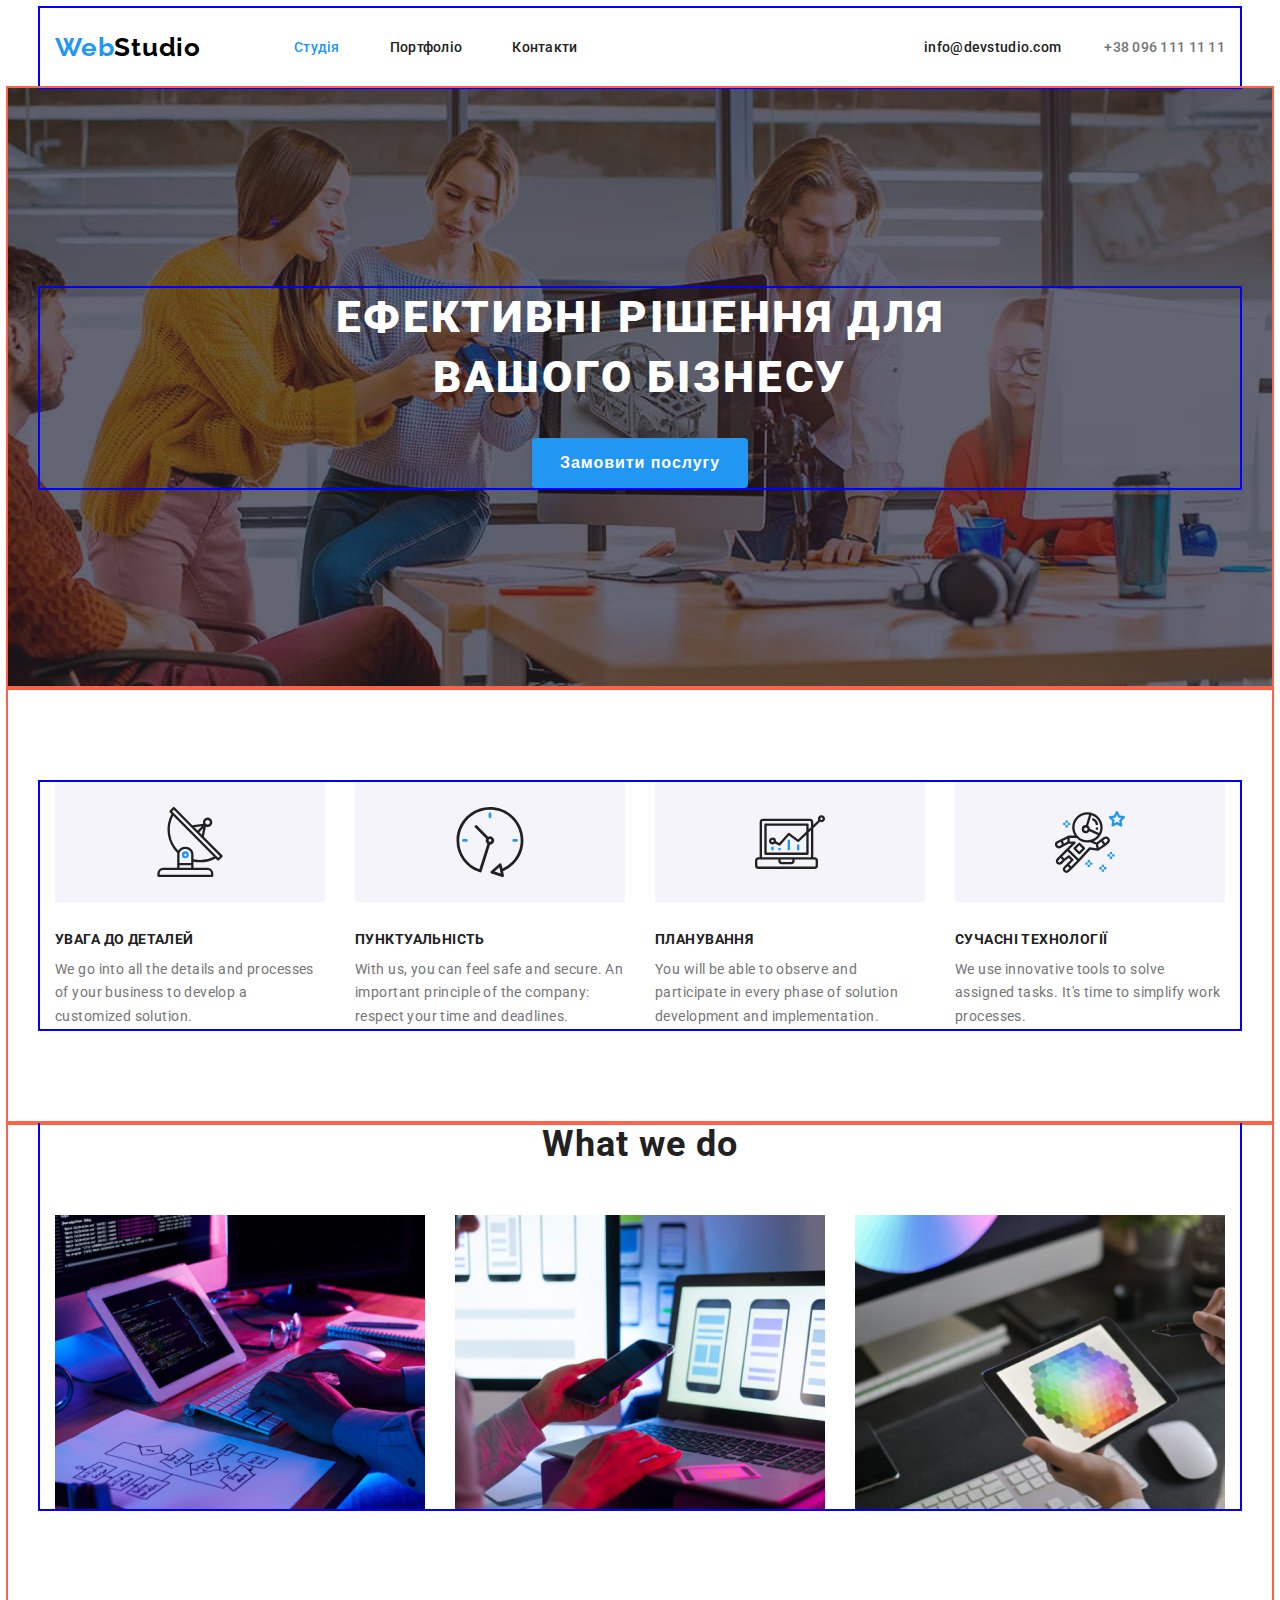
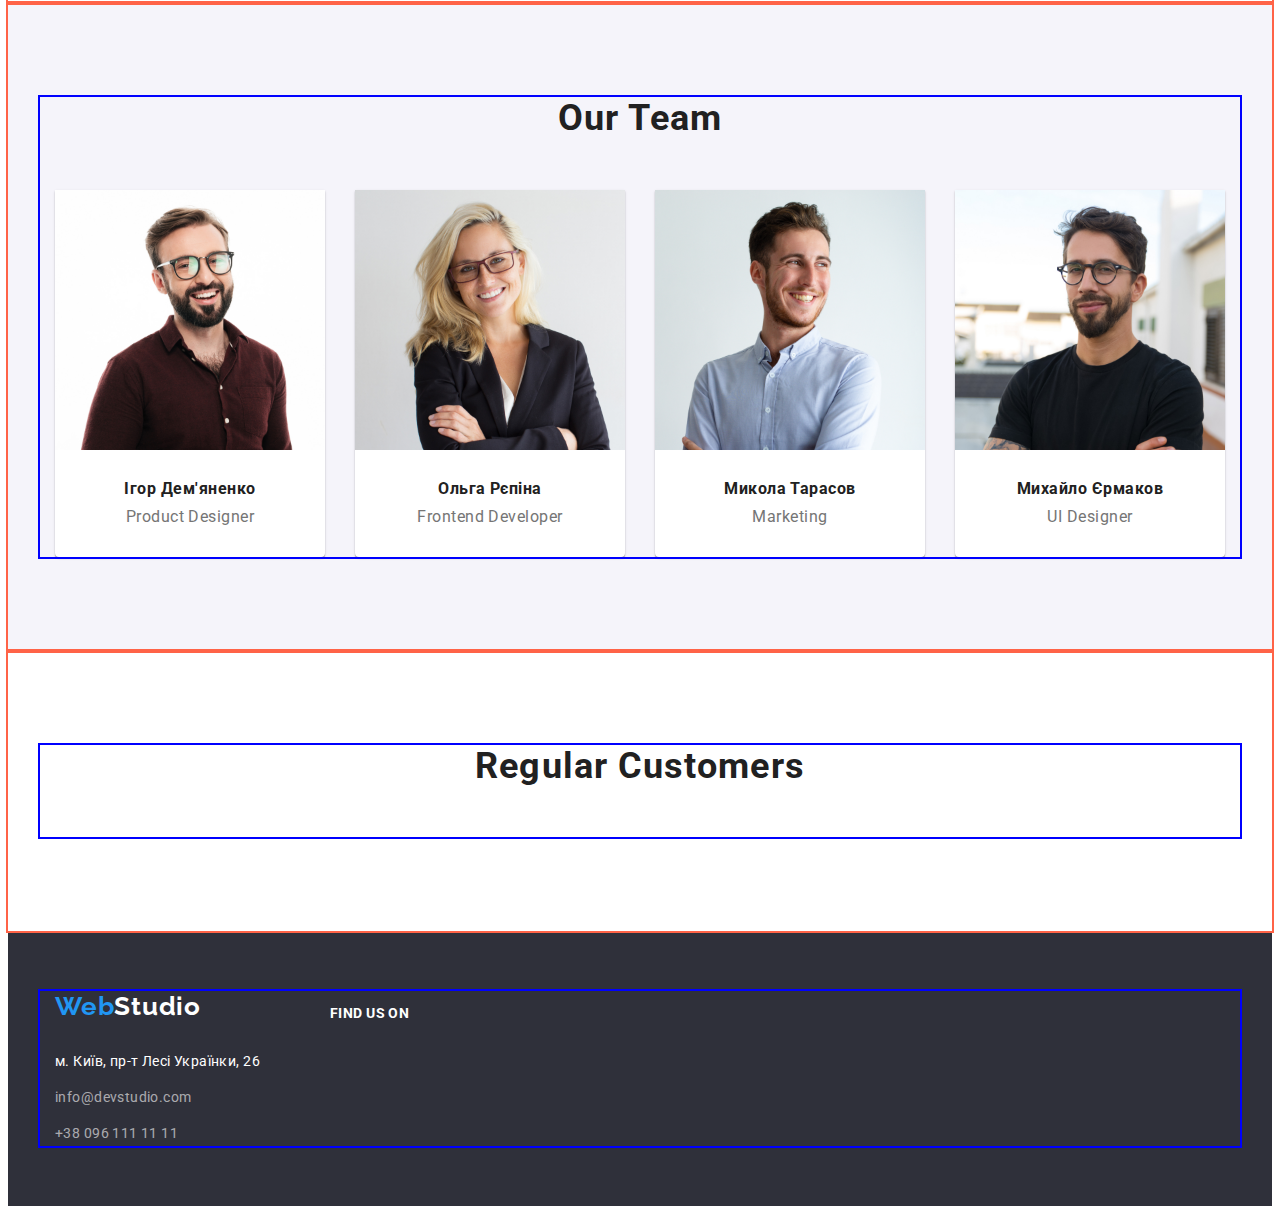
==== index.html @ fc8133b7 "copy from hw3" ====
<!DOCTYPE html>
<html lang="en">


<head>
    <meta charset="UTF-8">
    <meta http-equiv="X-UA-Compatible" content="IE=edge">
    <meta name="viewport" content="width=device-width, initial-scale=1.0">
    <title>WebStudio</title>
    <link rel="preconnect" href="https://fonts.googleapis.com">
    <link rel="preconnect" href="https://fonts.gstatic.com" crossorigin>
    <link
        href="https://fonts.googleapis.com/css2?family=Raleway:wght@700&family=Roboto:wght@400;500;700;900&display=swap"
        rel="stylesheet">
    <link rel="stylesheet" href="https://cdnjs.cloudflare.com/ajax/libs/modern-normalize/1.1.0/modern-normalize.min.css"
        integrity="sha512-wpPYUAdjBVSE4KJnH1VR1HeZfpl1ub8YT/NKx4PuQ5NmX2tKuGu6U/JRp5y+Y8XG2tV+wKQpNHVUX03MfMFn9Q=="
        crossorigin="anonymous" referrerpolicy="no-referrer" />
    <link rel="stylesheet" href="style.css">
</head>

<body>

    <header>
        <div class="container header-design">
            <nav>
                <a href="index.html" class="logo"><span class="accent">Web</span>Studio</a>
                <ul class="nav-list">
                    <li><a href="#" class="nav-link accent">Студія</a></li>
                    <li><a href="./portfolio.html" class="nav-link">Портфоліо</a></li>
                    <li><a href="#" class="nav-link">Контакти</a></li>
                </ul>
            </nav>
            <div class="contact-link">
                <a href="mailto:contact@forstudy.space" target="_blank" rel="nofollow noopener" class="mail">

                    info@devstudio.com</a>
                <a href="tel:+380961111111" target="_blank" rel="nofollow noopener" class="phone">

                    +38 096 111 11 11</a>
            </div>


        </div>
    </header>
    <main>
        <section class="hero">
            <div class="container">
                <h1 class="hero-tltle">Ефективні рішення для <br> вашого бізнесу </h1>
                <button type="button" class="btn hero-button">Замовити послугу</button>
            </div>
        </section>
        <section class="advantages">
            <div class="container">
                <h2 class="advantages-title">Переваги</h2>
                <ul class="advantages-list">
                    <li class="item antena">
                        <h3 class="advantages-list-title">УВАГА ДО ДЕТАЛЕЙ</h3>
                        <p class="advantages-list-text">We go into all the details and processes of your business to
                            develop a customized solution.</p>
                    </li>
                    <li class="item clock">
                        <h3 class="advantages-list-title">ПУНКТУАЛЬНІСТЬ</h3>
                        <p class="advantages-list-text">With us, you can feel safe and secure. An important principle of
                            the company: respect your time and deadlines.</p>
                    </li>
                    <li class="item diagram">
                        <h3 class="advantages-list-title">ПЛАНУВАННЯ</h3>
                        <p class="advantages-list-text">You will be able to observe and participate in every phase of
                            solution development and implementation.
                        </p>
                    </li>
                    <li class="item astronavt">
                        <h3 class="advantages-list-title">СУЧАСНІ ТЕХНОЛОГІЇ</h3>
                        <p class="advantages-list-text">We use innovative tools to solve assigned tasks. It's time to
                            simplify work processes.</p>
                    </li>
                </ul>
            </div>
        </section>
        <section class="whatWeDo">
            <div class="container">
                <h2 class="title">What we do</h2>
                <ul class="whatWeDo-list">
                    <li class="item"><img src="./images/pic1.jpg" width="370" alt="picture1"></li>
                    <li class="item"><img src="./images/pic2.jpg" width="370" alt="picture2"></li>
                    <li class="item"><img src="./images/pic3.jpg" width="370" alt="picture3"></li>
                </ul>
            </div>
        </section>
        <section class="team">
            <div class="container">
                <h2 class="title">Our Team</h2>
                <ul class="team-list">
                    <li class="item">
                        <img src="./images/member1.jpg" class="team-member-photo" alt="photo Ігор Дем'яненко"
                            width="270">
                        <h3 class="team-name">Ігор Дем'яненко</h3>
                        <p class="team-member-position">Product Designer</p>

                    </li>
                    <li class="item">
                        <img src="./images/member2.jpg" class="team-member-photo" alt="photo Ольга Рєпіна" width="270">
                        <h3 class="team-name">Ольга Рєпіна</h3>
                        <p class="team-member-position">Frontend Developer</p>


                    </li>
                    <li class="item">
                        <img src="./images/member3.jpg" class="team-member-photo" alt="photo Микола Тарасов"
                            width="270">
                        <h3 class="team-name">Микола Тарасов</h3>
                        <p class="team-member-position">Marketing</p>

                    </li>
                    <li class="item">
                        <img src="./images/member4.jpg" class="team-member-photo" alt="photo Михайло Єрмаков"
                            width="270">
                        <h3 class="team-name">Михайло Єрмаков</h3>
                        <p class="team-member-position">UI Designer</p>

                    </li>
                </ul>
            </div>
        </section>
        <section class="customers">
            <div class="container">
                <h2 class="title">Regular Customers</h2>
                <ul class="logo-customers">

                </ul>
            </div>
        </section>
    </main>
    <footer class="footer">
        <div class="container decoration-footer">
            <div class="adres">
                <a href="index.html" class="logo white-logo"><span class="accent">Web</span>Studio</a>
                <address class="address">м. Київ, пр-т Лесі Українки, 26 <br>
                    <a href="mailto:contact@forstudy.space" target="_blank" rel="nofollow noopener"
                        class="footer-link">info@devstudio.com</a><br>
                    <a href="tel:+380961111111" target="_blank" rel="nofollow noopener" class="footer-link">+38 096 111
                        11
                        11</a>
                </address>
            </div>
            <div class="social-media">
                <p class="footer-text">Find us on</p>
            </div>
        </div>
    </footer>
</body>

</html>
---- style.css ----
:root {
  --main-color: #212121;
  --accent-color: #2196f3;
  --bg-color: #2f303a;
}
html {
  box-sizing: border-box;
  margin-left: auto;
  margin-right: auto;
}
*,
*::after,
*::before {
  box-sizing: inherit;
}
section {
  outline: 2px solid tomato;
}
body {
  font-family: 'Roboto', sans-serif;
  font-weight: 500;
  font-size: 14px;
}
a {
  color: var(--main-color);
}
ul {
  margin-top: 0;
  margin-bottom: 0;
  padding-left: 0;
}
li {
  list-style: none;
}
img {
  display: block;
}
.container {
  width: 1200px;
  margin-left: auto;
  margin-right: auto;
  padding-left: 15px;
  padding-right: 15px;
  outline: 2px solid blue;
}

/* header*/

header {
  border-bottom: 1px solid #ececec;
}

.header-design {
  display: flex;
  padding-top: 24px;
  padding-bottom: 24px;

  align-items: center;
}
nav {
  display: flex;
  align-items: center;
}
.logo {
  display: inline-block;

  font-family: 'Raleway', sans-serif;
  font-weight: 700;
  font-size: 26px;
  line-height: 1.19;
  letter-spacing: 0.03em;
  text-decoration: none;
  color: #000000;
}
.accent {
  color: var(--accent-color);
}
.nav-list {
  display: flex;
  margin-left: 93px;
}
.nav-list li + li {
  margin-left: 50px;
}
.contact-link {
  margin-left: auto;
}
.contact-link a + a {
  margin-left: 40px;
}

.nav-link {
  text-decoration: none;
  color: var(--main-color);
  line-height: 1.14;
  letter-spacing: 0.02em;
}

.nav-link:hover,
.mail:hover,
.phone:hover {
  color: var(--accent-color);
  fill: var(--accent-color);
}
.nav-link.accent {
  color: var(--accent-color);
}

.mail {
  display: inline-flex;
  align-items: center;
  gap: 10px;

  line-height: 1.14;
  letter-spacing: 0.02em;
  text-decoration: none;
}
.phone {
  display: inline-flex;
  align-items: center;
  gap: 10px;

  line-height: 1.14;
  letter-spacing: 0.02em;
  color: #757575;
  text-decoration: none;
}
/*section Hero*/

.hero {
  max-width: 1600px;
  margin-right: auto;
  margin-left: auto;
  padding: 200px 0;

  text-align: center;
  background-color: var(--bg-color);
  background-image: linear-gradient(
      to right,
      rgba(47, 48, 58, 0.4),
      rgba(47, 48, 58, 0.4)
    ),
    url('./images/hero_bg.jpg');
  background-repeat: no-repeat;
  background-position: center;
}
.hero-tltle {
  color: #ffffff;
  margin-top: 0;
  margin-bottom: 30px;

  font-weight: 900;
  font-size: 44px;
  line-height: 1.36;
  text-align: center;
  letter-spacing: 0.06em;
  text-transform: uppercase;
}

.btn {
  width: 216px;
  height: 50px;

  font-weight: 700;
  font-size: 16px;
  line-height: 1.88;
  text-align: center;
  letter-spacing: 0.06em;
  border-radius: 4px;
  border: none;
  background-color: var(--accent-color);
  box-shadow: 0px 4px 4px rgba(0, 0, 0, 0.15);
  color: #ffffff;
}

.btn:hover {
  background-color: tomato;
}
.btn:active {
  background-color: purple;
}

/*Section Advantages*/
.advantages {
  padding: 94px 0;
}
.advantages-list .item {
  margin-right: 30px;
}
.advantages-list .item:last-child {
  margin-right: 0;
}
.advantages-title {
  margin-top: 0;
  margin-bottom: 0;
  display: none;
}
.advantages-list {
  display: flex;
}
.advantages-list-title {
  margin-bottom: 10px;
  margin-top: 30px;

  font-size: 14px;
  line-height: 1.14;
  letter-spacing: 0.03em;
  text-transform: uppercase;
  color: var(--main-color);
}
.advantages-list-text {
  width: 270px;
  margin-top: 0;
  margin-bottom: 0;

  font-weight: 400;
  line-height: 1.71;
  letter-spacing: 0.03em;
  color: #757575;
}

.advantages-list .item::before {
  display: block;
  content: '';
  max-width: 270px;
  height: 120px;

  background-color: #f5f4fa;
  background-repeat: no-repeat;
  background-size: 70px 70px;
  background-position: center;
}
.antena::before {
  background-image: url('./images/antenna\ 1.svg');
}
.clock::before {
  background-image: url('./images/clock\ 1.svg');
}
.diagram::before {
  background-image: url('./images/diagram\ 1.svg');
}
.astronavt::before {
  background-image: url('./images/astronaut\ 1.svg');
}

/*Section whatWeDo*/
.whatWeDo {
  padding-bottom: 94px;
}
.whatWeDo-list {
  display: flex;
}
.whatWeDo-list .item {
  margin-right: 30px;
}
.whatWeDo-list .item:last-child {
  margin-right: 0;
}
.title {
  margin-top: 0;
  margin-bottom: 50px;

  font-size: 36px;
  line-height: 1.17;
  text-align: center;
  letter-spacing: 0.03em;
  color: var(--main-color);
}

/*Section Team*/
.team {
  background-color: #f5f4fa;
  padding: 94px 0;
}
.team-list {
  display: flex;
}
.team-list .item {
  margin-right: 30px;

  background-color: #fff;
  box-shadow: 0px 1px 3px rgba(0, 0, 0, 0.12), 0px 1px 1px rgba(0, 0, 0, 0.14),
    0px 2px 1px rgba(0, 0, 0, 0.2);
  border-radius: 0px 0px 4px 4px;
}
.team-list .item:last-child {
  margin-right: 0;
}
.team-name {
  margin-top: 0;
  margin-bottom: 10px;

  font-size: 16px;
  line-height: 1.18;
  text-align: center;
  letter-spacing: 0.03em;
  color: var(--main-color);
}
.team-member-position {
  margin-top: 0;
  margin-bottom: 30px;

  font-weight: 400;
  font-size: 16px;
  line-height: 1.18;
  text-align: center;
  letter-spacing: 0.03em;
  color: #757575;
}
.team-member-photo {
  margin-bottom: 30px;
}
.icon-socila-media {
  display: flex;
  margin-right: 32px;
  margin-left: 32px;
}
.icon-socila-media .icon {
  margin-right: 10px;
}
.icon-socila-media .icon:last-child {
  margin-right: 0;
}
/*customers*/
.customers {
  padding-top: 94px;
  padding-bottom: 94px;
}

.logo-customers {
  display: flex;
}
.item-logo {
  display: flex;
  align-items: center;
  justify-content: center;
  width: 170px;
  height: 92px;

  border: 1px solid #afb1b8;
  border-radius: 4px;
}
.item + .item .item-logo {
  margin-left: 30px;
}

/*footer*/

.footer {
  background-color: var(--bg-color);
  padding: 60px 0;
}
.address {
  margin-top: 28px;

  font-style: normal;
  font-weight: 400;
  line-height: 1.71;
  letter-spacing: 0.03em;
  color: #ffffff;
}
.logo.white-logo {
  padding: 0;

  color: #ffffff;
}
.footer-link {
  display: inline-block;
  margin-top: 12px;

  font-weight: 400;
  font-size: 14px;
  line-height: 1.71;
  text-decoration: none;
  letter-spacing: 0.03em;
  color: rgba(255, 255, 255, 0.6);
}
.footer-text {
  font-weight: 700;
  line-height: 16px;
  text-transform: uppercase;
  letter-spacing: 0.03em;
  color: #ffffff;
  text-align: center;
  margin-bottom: 20px;
}
.social-media-list {
  display: flex;
}
.decoration-footer {
  display: flex;
  gap: 70px;
}
.social-media-list .item {
  margin-right: 10px;
}
.social-media-list .item:last-child {
  margin-right: 0;
}
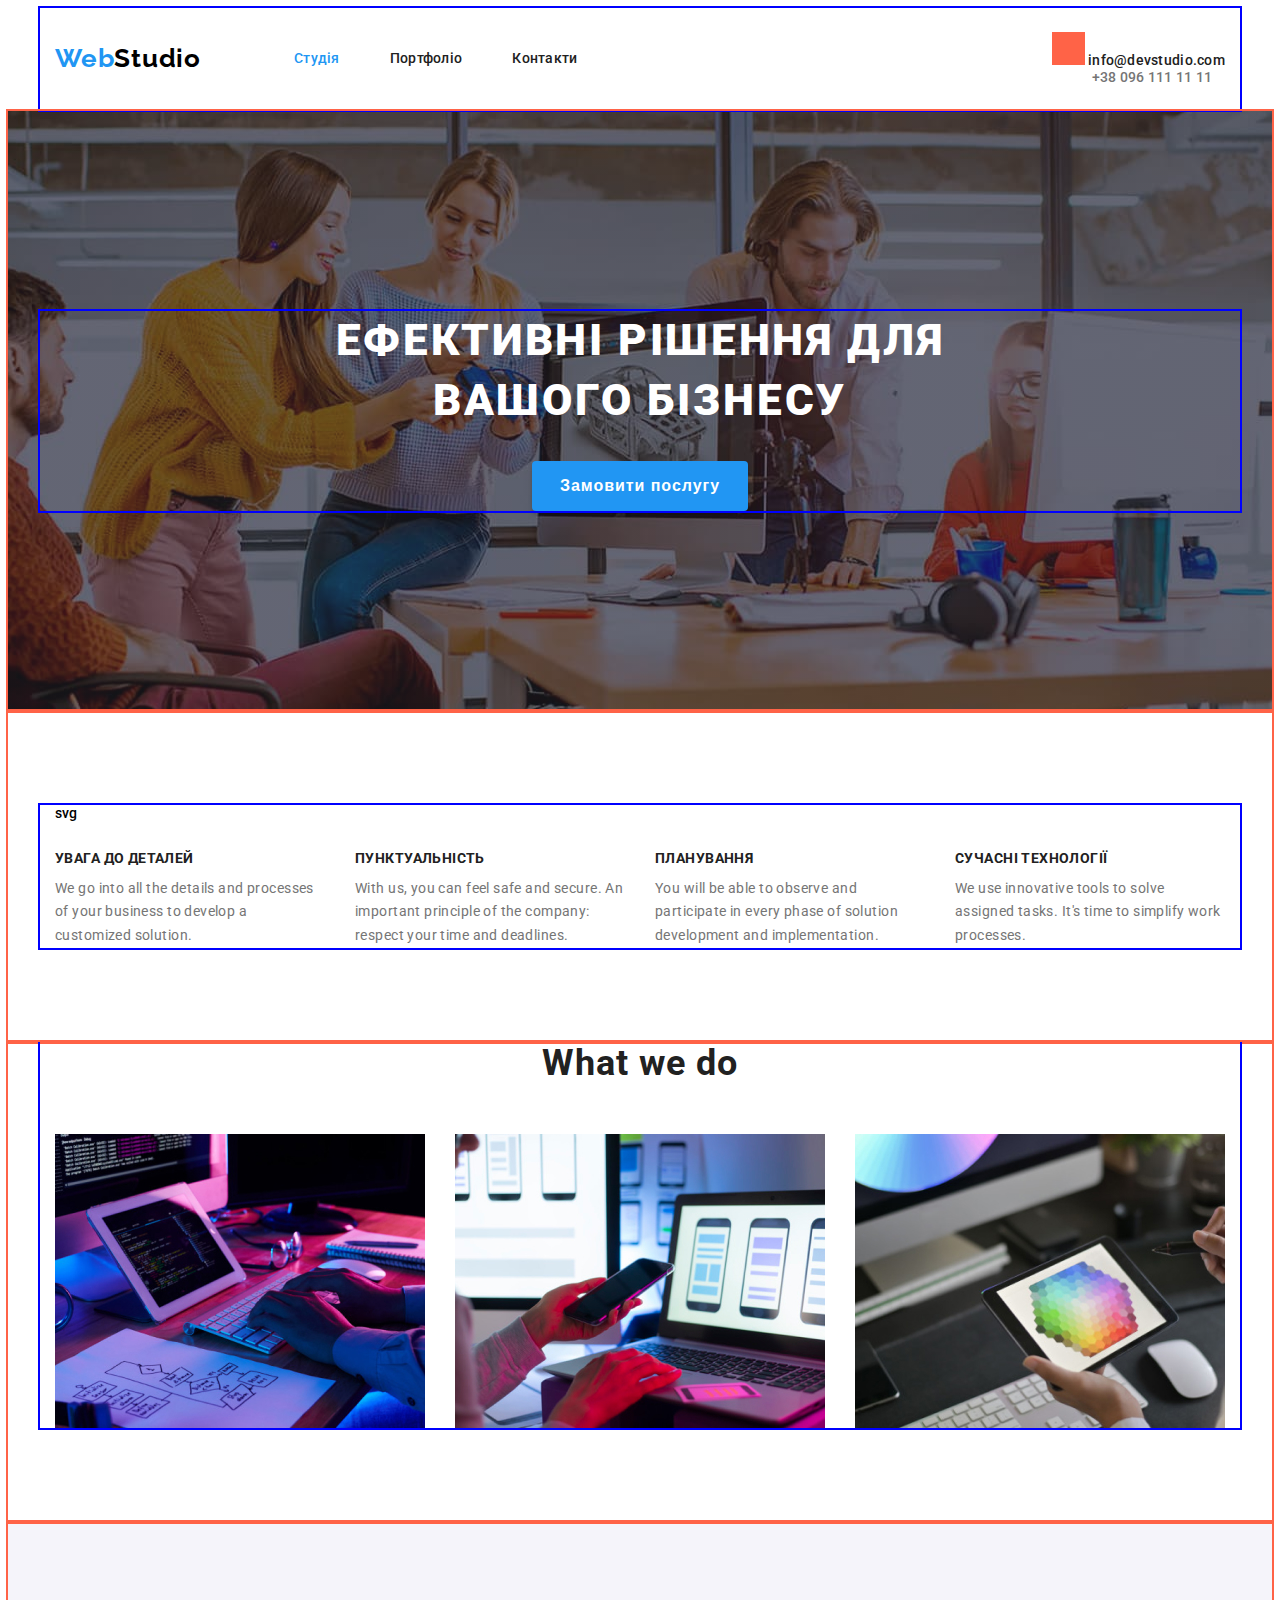
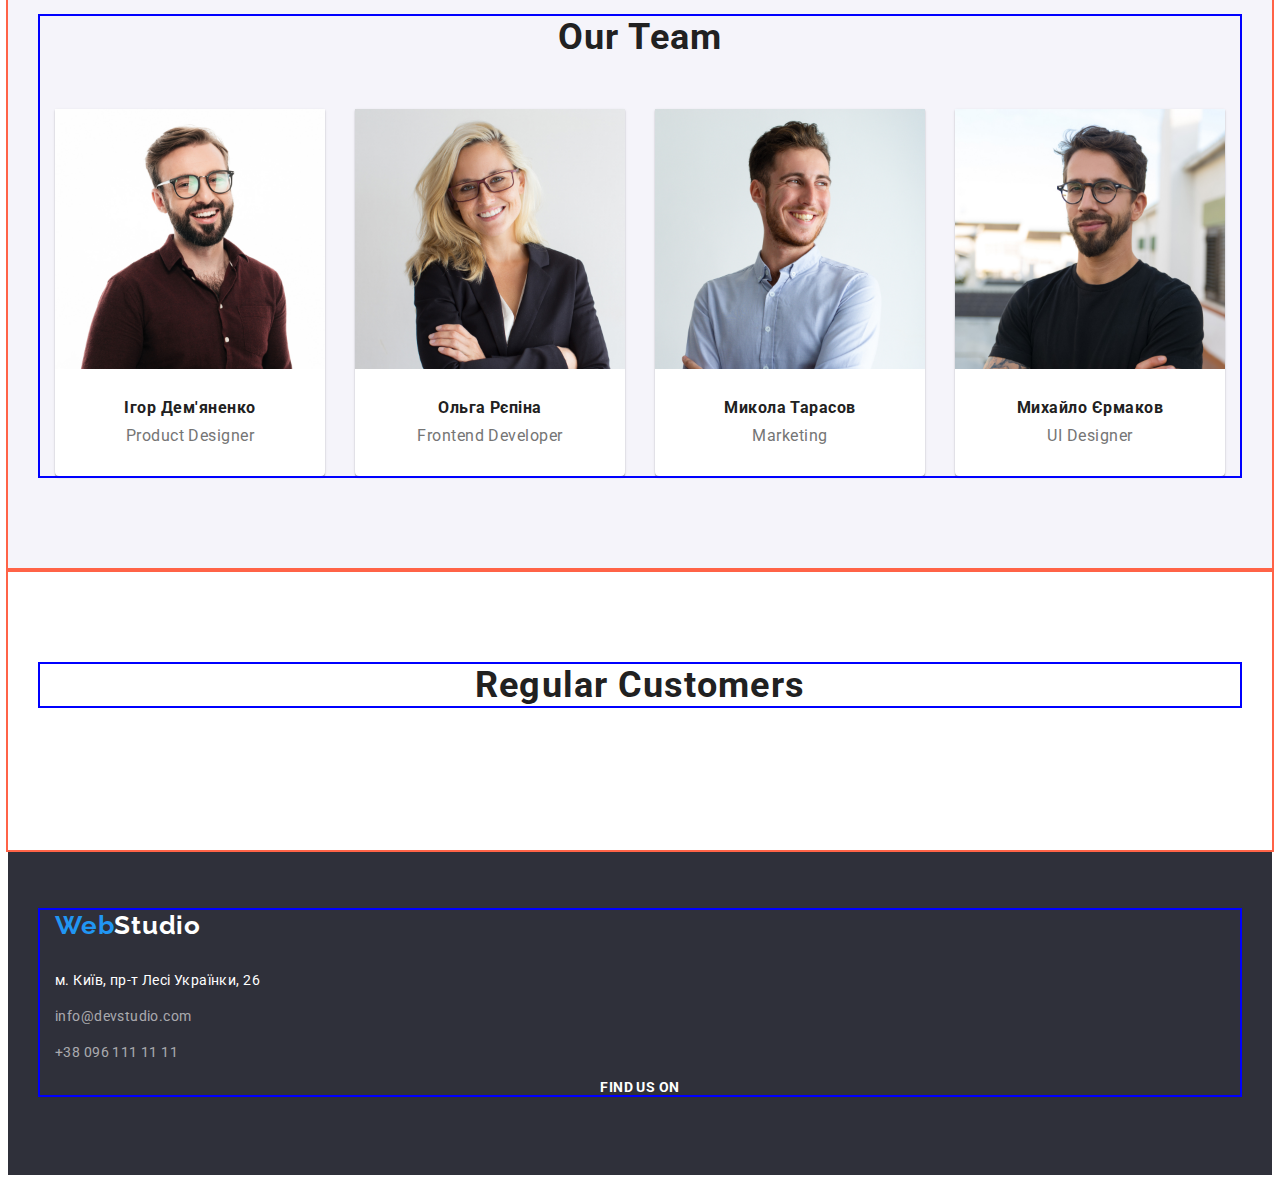
==== commit aa7c75b7: "sprite doesnt work" ====
--- a/index.html
+++ b/index.html
@@ -15,6 +15,7 @@
     <link rel="stylesheet" href="https://cdnjs.cloudflare.com/ajax/libs/modern-normalize/1.1.0/modern-normalize.min.css"
         integrity="sha512-wpPYUAdjBVSE4KJnH1VR1HeZfpl1ub8YT/NKx4PuQ5NmX2tKuGu6U/JRp5y+Y8XG2tV+wKQpNHVUX03MfMFn9Q=="
         crossorigin="anonymous" referrerpolicy="no-referrer" />
+
     <link rel="stylesheet" href="style.css">
 </head>
 
@@ -33,14 +34,16 @@
             <div class="contact-link">
                 <a href="mailto:contact@forstudy.space" target="_blank" rel="nofollow noopener" class="mail">
 
+                    <svg class="icon-phone">
+                        <use xlink:href="./images/svg/"></use>
+                    </svg>
+
                     info@devstudio.com</a>
                 <a href="tel:+380961111111" target="_blank" rel="nofollow noopener" class="phone">
 
                     +38 096 111 11 11</a>
             </div>
 
-
-        </div>
     </header>
     <main>
         <section class="hero">
@@ -51,6 +54,7 @@
         </section>
         <section class="advantages">
             <div class="container">
+                svg
                 <h2 class="advantages-title">Переваги</h2>
                 <ul class="advantages-list">
                     <li class="item antena">
--- a/style.css
+++ b/style.css
@@ -107,7 +107,7 @@
 }
 
 .mail {
-  display: inline-flex;
+  display: block;
   align-items: center;
   gap: 10px;
 
@@ -125,6 +125,14 @@
   color: #757575;
   text-decoration: none;
 }
+
+.icon-phone {
+  width: 33px;
+  height: 33px;
+  fill: green;
+  background-color: tomato;
+}
+
 /*section Hero*/
 
 .hero {
@@ -219,30 +227,6 @@
   color: #757575;
 }
 
-.advantages-list .item::before {
-  display: block;
-  content: '';
-  max-width: 270px;
-  height: 120px;
-
-  background-color: #f5f4fa;
-  background-repeat: no-repeat;
-  background-size: 70px 70px;
-  background-position: center;
-}
-.antena::before {
-  background-image: url('./images/antenna\ 1.svg');
-}
-.clock::before {
-  background-image: url('./images/clock\ 1.svg');
-}
-.diagram::before {
-  background-image: url('./images/diagram\ 1.svg');
-}
-.astronavt::before {
-  background-image: url('./images/astronaut\ 1.svg');
-}
-
 /*Section whatWeDo*/
 .whatWeDo {
   padding-bottom: 94px;
@@ -310,40 +294,13 @@
 .team-member-photo {
   margin-bottom: 30px;
 }
-.icon-socila-media {
-  display: flex;
-  margin-right: 32px;
-  margin-left: 32px;
-}
-.icon-socila-media .icon {
-  margin-right: 10px;
-}
-.icon-socila-media .icon:last-child {
-  margin-right: 0;
-}
+
 /*customers*/
 .customers {
   padding-top: 94px;
   padding-bottom: 94px;
 }
 
-.logo-customers {
-  display: flex;
-}
-.item-logo {
-  display: flex;
-  align-items: center;
-  justify-content: center;
-  width: 170px;
-  height: 92px;
-
-  border: 1px solid #afb1b8;
-  border-radius: 4px;
-}
-.item + .item .item-logo {
-  margin-left: 30px;
-}
-
 /*footer*/
 
 .footer {
@@ -384,16 +341,3 @@
   text-align: center;
   margin-bottom: 20px;
 }
-.social-media-list {
-  display: flex;
-}
-.decoration-footer {
-  display: flex;
-  gap: 70px;
-}
-.social-media-list .item {
-  margin-right: 10px;
-}
-.social-media-list .item:last-child {
-  margin-right: 0;
-}
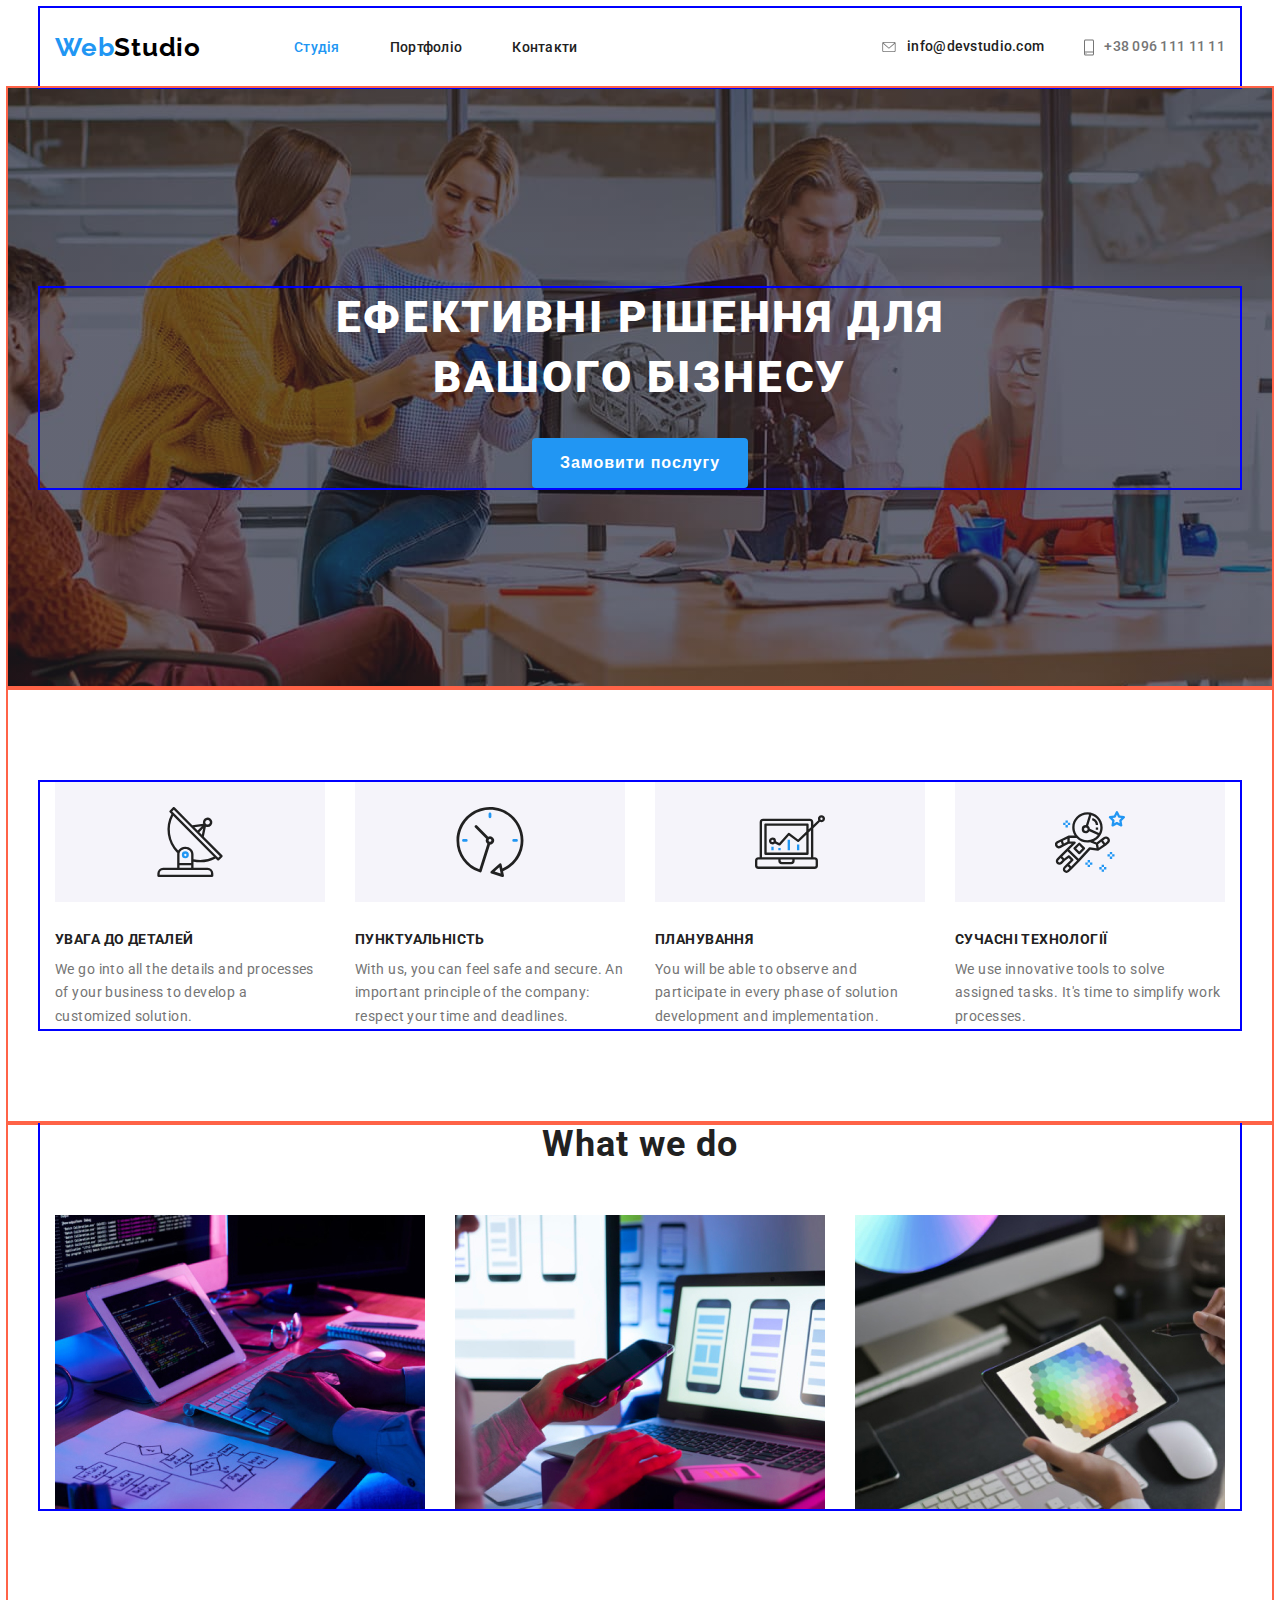
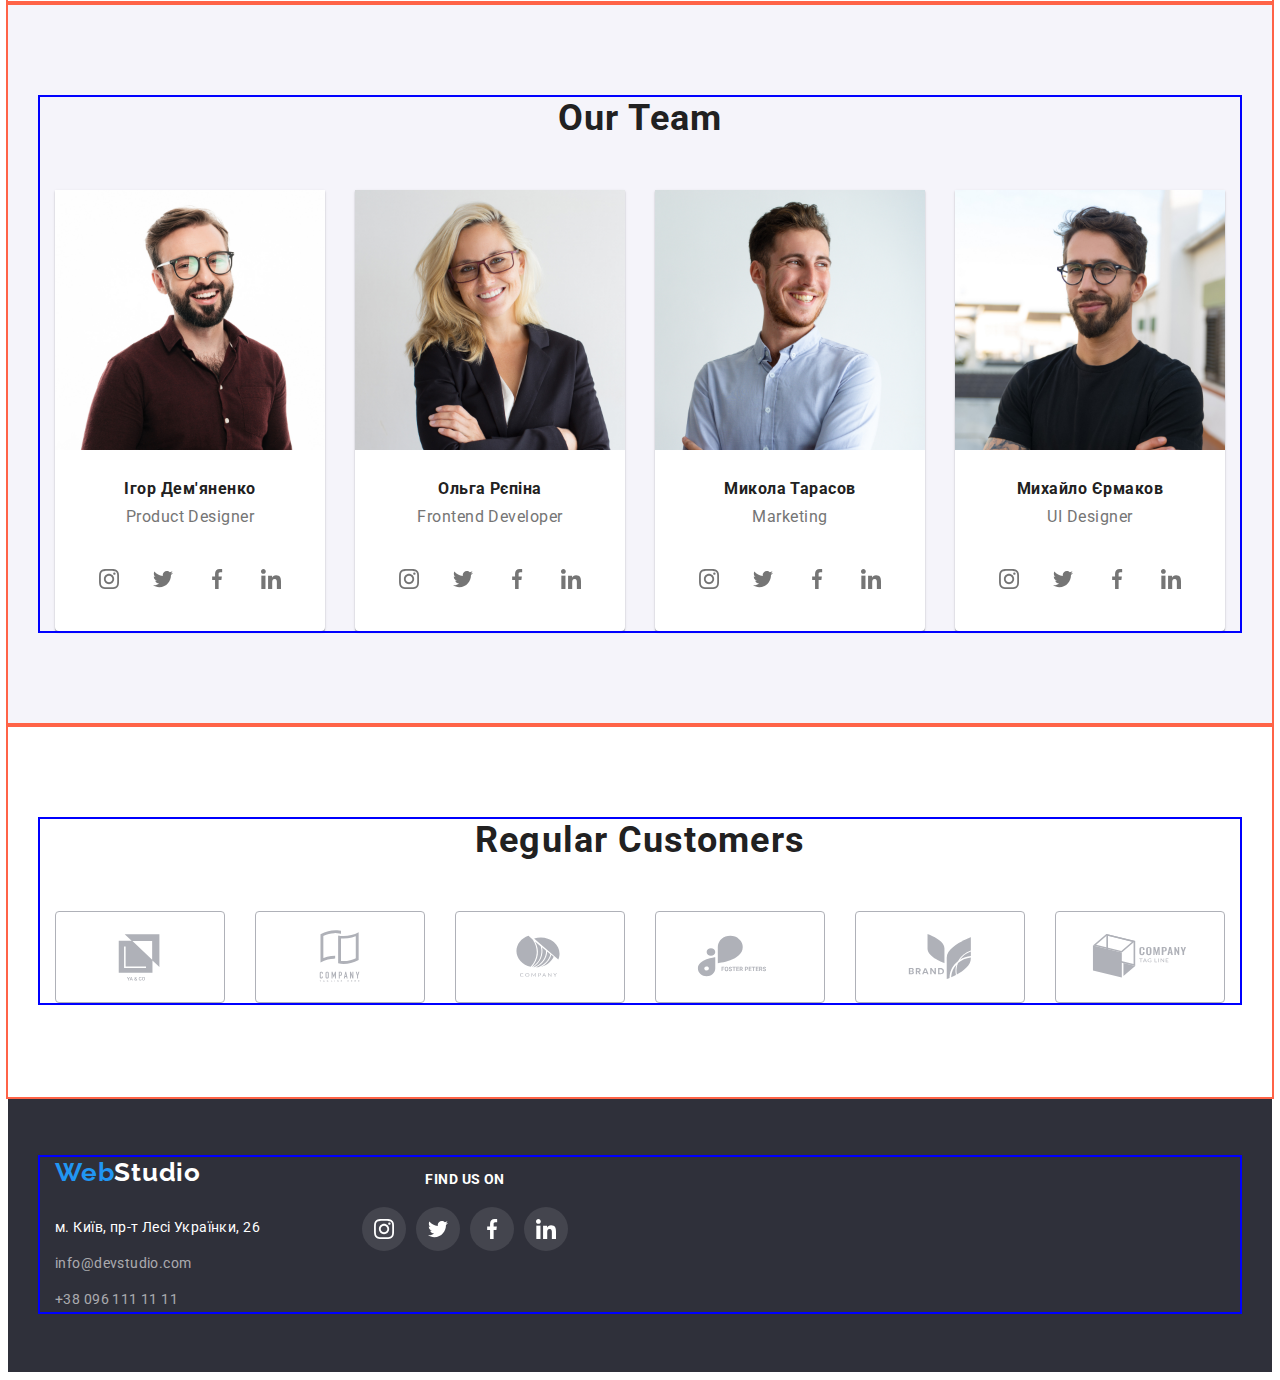
==== commit 0a43105e: "add sprite (doesn't work on chrome(local security))" ====
--- a/index.html
+++ b/index.html
@@ -15,7 +15,6 @@
     <link rel="stylesheet" href="https://cdnjs.cloudflare.com/ajax/libs/modern-normalize/1.1.0/modern-normalize.min.css"
         integrity="sha512-wpPYUAdjBVSE4KJnH1VR1HeZfpl1ub8YT/NKx4PuQ5NmX2tKuGu6U/JRp5y+Y8XG2tV+wKQpNHVUX03MfMFn9Q=="
         crossorigin="anonymous" referrerpolicy="no-referrer" />
-
     <link rel="stylesheet" href="style.css">
 </head>
 
@@ -33,17 +32,17 @@
             </nav>
             <div class="contact-link">
                 <a href="mailto:contact@forstudy.space" target="_blank" rel="nofollow noopener" class="mail">
-
-                    <svg class="icon-phone">
-                        <use xlink:href="./images/svg/"></use>
+                    <svg class="icon-envelope">
+                        <use href="./images/symbol-defs.svg#icon-envelope"></use>
                     </svg>
-
                     info@devstudio.com</a>
                 <a href="tel:+380961111111" target="_blank" rel="nofollow noopener" class="phone">
-
+                    <svg class="icon-phone">
+                        <use href="./images/symbol-defs.svg#icon-smartphone"></use>
+                    </svg>
                     +38 096 111 11 11</a>
             </div>
-
+        </div>
     </header>
     <main>
         <section class="hero">
@@ -54,7 +53,6 @@
         </section>
         <section class="advantages">
             <div class="container">
-                svg
                 <h2 class="advantages-title">Переваги</h2>
                 <ul class="advantages-list">
                     <li class="item antena">
@@ -100,13 +98,58 @@
                             width="270">
                         <h3 class="team-name">Ігор Дем'яненко</h3>
                         <p class="team-member-position">Product Designer</p>
+                        <ul class="social-media-list">
+                            <li>
+                                <a href="#" class="social-link"> <svg class="icon">
+                                        <use href="./images/symbol-defs.svg#icon-insta"></use>
+                                    </svg></a>
+
+                            </li>
+                            <li> <a href="#" class="social-link"> <svg class="icon">
+                                        <use href="./images/symbol-defs.svg#icon-twitter"></use>
+                                    </svg></a>
+
+                            </li>
+                            <li> <a href="#" class="social-link"> <svg class="icon">
+                                        <use href="./images/symbol-defs.svg#icon-facebook"></use>
+                                    </svg></a>
+
+                            </li>
+                            <li> <a href="#" class="social-link"><svg class="icon">
+                                        <use href="./images/symbol-defs.svg#icon-linkedin"></use>
+                                    </svg></a>
+
+                            </li>
+                        </ul>
 
                     </li>
                     <li class="item">
                         <img src="./images/member2.jpg" class="team-member-photo" alt="photo Ольга Рєпіна" width="270">
                         <h3 class="team-name">Ольга Рєпіна</h3>
                         <p class="team-member-position">Frontend Developer</p>
-
+                        <ul class="social-media-list">
+                            <li>
+                                <a href="#" class="social-link"> <svg class="icon">
+                                        <use href="./images/symbol-defs.svg#icon-insta"></use>
+                                    </svg></a>
+
+                            </li>
+                            <li> <a href="#" class="social-link"> <svg class="icon">
+                                        <use href="./images/symbol-defs.svg#icon-twitter"></use>
+                                    </svg></a>
+
+                            </li>
+                            <li> <a href="#" class="social-link"> <svg class="icon">
+                                        <use href="./images/symbol-defs.svg#icon-facebook"></use>
+                                    </svg></a>
+
+                            </li>
+                            <li> <a href="#" class="social-link"><svg class="icon">
+                                        <use href="./images/symbol-defs.svg#icon-linkedin"></use>
+                                    </svg></a>
+
+                            </li>
+                        </ul>
 
                     </li>
                     <li class="item">
@@ -114,14 +157,58 @@
                             width="270">
                         <h3 class="team-name">Микола Тарасов</h3>
                         <p class="team-member-position">Marketing</p>
-
+                        <ul class="social-media-list">
+                            <li>
+                                <a href="#" class="social-link"> <svg class="icon">
+                                        <use href="./images/symbol-defs.svg#icon-insta"></use>
+                                    </svg></a>
+
+                            </li>
+                            <li> <a href="#" class="social-link"> <svg class="icon">
+                                        <use href="./images/symbol-defs.svg#icon-twitter"></use>
+                                    </svg></a>
+
+                            </li>
+                            <li> <a href="#" class="social-link"> <svg class="icon">
+                                        <use href="./images/symbol-defs.svg#icon-facebook"></use>
+                                    </svg></a>
+
+                            </li>
+                            <li> <a href="#" class="social-link"><svg class="icon">
+                                        <use href="./images/symbol-defs.svg#icon-linkedin"></use>
+                                    </svg></a>
+
+                            </li>
+                        </ul>
                     </li>
                     <li class="item">
                         <img src="./images/member4.jpg" class="team-member-photo" alt="photo Михайло Єрмаков"
                             width="270">
                         <h3 class="team-name">Михайло Єрмаков</h3>
                         <p class="team-member-position">UI Designer</p>
-
+                        <ul class="social-media-list">
+                            <li>
+                                <a href="#" class="social-link"> <svg class="icon">
+                                        <use href="./images/symbol-defs.svg#icon-insta"></use>
+                                    </svg></a>
+
+                            </li>
+                            <li> <a href="#" class="social-link"> <svg class="icon">
+                                        <use href="./images/symbol-defs.svg#icon-twitter"></use>
+                                    </svg></a>
+
+                            </li>
+                            <li> <a href="#" class="social-link"> <svg class="icon">
+                                        <use href="./images/symbol-defs.svg#icon-facebook"></use>
+                                    </svg></a>
+
+                            </li>
+                            <li> <a href="#" class="social-link"><svg class="icon">
+                                        <use href="./images/symbol-defs.svg#icon-linkedin"></use>
+                                    </svg></a>
+
+                            </li>
+                        </ul>
                     </li>
                 </ul>
             </div>
@@ -129,8 +216,49 @@
         <section class="customers">
             <div class="container">
                 <h2 class="title">Regular Customers</h2>
-                <ul class="logo-customers">
-
+                <ul class="client-list">
+                    <li>
+                        <a href="#" class="logo-client-link">
+                            <svg class="logo-client">
+                                <use href="./images/symbol-defs.svg#icon-Logo-client1"></use>
+                            </svg>
+                        </a>
+                    </li>
+                    <li>
+                        <a href="#" class="logo-client-link">
+                            <svg class="logo-client">
+                                <use href="./images/symbol-defs.svg#icon-Logo-client2"></use>
+                            </svg>
+                        </a>
+                    </li>
+                    <li>
+                        <a href="#" class="logo-client-link">
+                            <svg class="logo-client">
+                                <use href="./images/symbol-defs.svg#icon-Logo-client3"></use>
+                            </svg>
+                        </a>
+                    </li>
+                    <li>
+                        <a href="#" class="logo-client-link">
+                            <svg class="logo-client">
+                                <use href="./images/symbol-defs.svg#icon-Logo-client4"></use>
+                            </svg>
+                        </a>
+                    </li>
+                    <li>
+                        <a href="#" class="logo-client-link">
+                            <svg class="logo-client">
+                                <use href="./images/symbol-defs.svg#icon-Logo-client5"></use>
+                            </svg>
+                        </a>
+                    </li>
+                    <li>
+                        <a href="#" class="logo-client-link">
+                            <svg class="logo-client">
+                                <use href="./images/symbol-defs.svg#icon-Logo-client6"></use>
+                            </svg>
+                        </a>
+                    </li>
                 </ul>
             </div>
         </section>
@@ -143,12 +271,34 @@
                     <a href="mailto:contact@forstudy.space" target="_blank" rel="nofollow noopener"
                         class="footer-link">info@devstudio.com</a><br>
                     <a href="tel:+380961111111" target="_blank" rel="nofollow noopener" class="footer-link">+38 096 111
-                        11
-                        11</a>
+                        11 11</a>
                 </address>
             </div>
             <div class="social-media">
                 <p class="footer-text">Find us on</p>
+                <ul class="footer-social-media-list">
+                    <li>
+                        <a href="#" class="footer-social-link"> <svg class="footer-icon">
+                                <use href="./images/symbol-defs.svg#icon-insta"></use>
+                            </svg></a>
+
+                    </li>
+                    <li> <a href="#" class="footer-social-link"> <svg class="footer-icon">
+                                <use href="./images/symbol-defs.svg#icon-twitter"></use>
+                            </svg></a>
+
+                    </li>
+                    <li> <a href="#" class="footer-social-link"> <svg class="footer-icon">
+                                <use href="./images/symbol-defs.svg#icon-facebook"></use>
+                            </svg></a>
+
+                    </li>
+                    <li> <a href="#" class="footer-social-link"><svg class="footer-icon">
+                                <use href="./images/symbol-defs.svg#icon-linkedin"></use>
+                            </svg></a>
+
+                    </li>
+                </ul>
             </div>
         </div>
     </footer>
--- a/style.css
+++ b/style.css
@@ -2,6 +2,7 @@
   --main-color: #212121;
   --accent-color: #2196f3;
   --bg-color: #2f303a;
+  --secondary-color: #757575;
 }
 html {
   box-sizing: border-box;
@@ -84,6 +85,7 @@
 }
 .contact-link {
   margin-left: auto;
+  display: flex;
 }
 .contact-link a + a {
   margin-left: 40px;
@@ -100,14 +102,13 @@
 .mail:hover,
 .phone:hover {
   color: var(--accent-color);
-  fill: var(--accent-color);
 }
 .nav-link.accent {
   color: var(--accent-color);
 }
 
 .mail {
-  display: block;
+  display: inline-flex;
   align-items: center;
   gap: 10px;
 
@@ -122,17 +123,23 @@
 
   line-height: 1.14;
   letter-spacing: 0.02em;
-  color: #757575;
+  color: var(--secondary-color);
   text-decoration: none;
 }
-
+.mail:hover .icon-envelope,
+.phone:hover .icon-phone {
+  fill: var(--accent-color);
+}
+.icon-envelope {
+  width: 16px;
+  height: 10px;
+  fill: var(--secondary-color);
+}
 .icon-phone {
-  width: 33px;
-  height: 33px;
-  fill: green;
-  background-color: tomato;
-}
-
+  width: 10px;
+  height: 17px;
+  fill: var(--secondary-color);
+}
 /*section Hero*/
 
 .hero {
@@ -224,7 +231,31 @@
   font-weight: 400;
   line-height: 1.71;
   letter-spacing: 0.03em;
-  color: #757575;
+  color: var(--secondary-color);
+}
+
+.advantages-list .item::before {
+  display: block;
+  content: '';
+  max-width: 270px;
+  height: 120px;
+
+  background-color: #f5f4fa;
+  background-repeat: no-repeat;
+  background-size: 70px 70px;
+  background-position: center;
+}
+.antena::before {
+  background-image: url('./images/antenna\ 1.svg');
+}
+.clock::before {
+  background-image: url('./images/clock\ 1.svg');
+}
+.diagram::before {
+  background-image: url('./images/diagram\ 1.svg');
+}
+.astronavt::before {
+  background-image: url('./images/astronaut\ 1.svg');
 }
 
 /*Section whatWeDo*/
@@ -289,18 +320,79 @@
   line-height: 1.18;
   text-align: center;
   letter-spacing: 0.03em;
-  color: #757575;
+  color: var(--secondary-color);
 }
 .team-member-photo {
   margin-bottom: 30px;
 }
-
+.social-media-list {
+  display: flex;
+  margin-left: 32px;
+  margin-right: 32px;
+  margin-bottom: 30px;
+}
+.social-link {
+  display: flex;
+  width: 44px;
+  height: 44px;
+  border-radius: 50%;
+  align-items: center;
+  justify-content: center;
+}
+.social-media-list li {
+  margin-right: 10px;
+}
+.social-media-list li:last-child {
+  margin-right: 0;
+}
+
+.icon {
+  width: 20px;
+  height: 20px;
+  fill: var(--secondary-color);
+}
+.social-link:hover {
+  background-color: var(--accent-color);
+}
+.social-link:hover .icon {
+  fill: #ffffff;
+}
 /*customers*/
 .customers {
   padding-top: 94px;
   padding-bottom: 94px;
 }
 
+.client-list {
+  display: flex;
+}
+.client-list li {
+  margin-right: 30px;
+}
+.client-list :last-child {
+  margin-right: 0;
+}
+.logo-client-link {
+  display: flex;
+  width: 170px;
+  height: 92px;
+  align-items: center;
+  justify-content: center;
+  border: 1px solid #afb1b8;
+  border-radius: 4px;
+}
+.logo-client {
+  width: 106px;
+  height: 60px;
+  fill: #afb1b8;
+}
+.logo-client-link:hover {
+  border-color: var(--accent-color);
+}
+.logo-client-link:hover .logo-client {
+  fill: var(--accent-color);
+}
+
 /*footer*/
 
 .footer {
@@ -341,3 +433,44 @@
   text-align: center;
   margin-bottom: 20px;
 }
+.social-media-list {
+  display: flex;
+}
+.decoration-footer {
+  display: flex;
+  gap: 70px;
+}
+.footer-social-media-list {
+  display: flex;
+  margin-left: 32px;
+  margin-right: 32px;
+  margin-bottom: 30px;
+}
+.footer-social-link {
+  display: flex;
+  width: 44px;
+  height: 44px;
+  border-radius: 50%;
+
+  background-color: rgba(255, 255, 255, 0.1);
+  align-items: center;
+  justify-content: center;
+}
+.footer-social-media-list li {
+  margin-right: 10px;
+}
+.footer-social-media-list li:last-child {
+  margin-right: 0;
+}
+
+.footer-icon {
+  width: 20px;
+  height: 20px;
+  fill: #ffffff;
+}
+.footer-social-link:hover {
+  background-color: var(--accent-color);
+}
+.footer-social-link:hover .footer-icon {
+  fill: #ffffff;
+}
